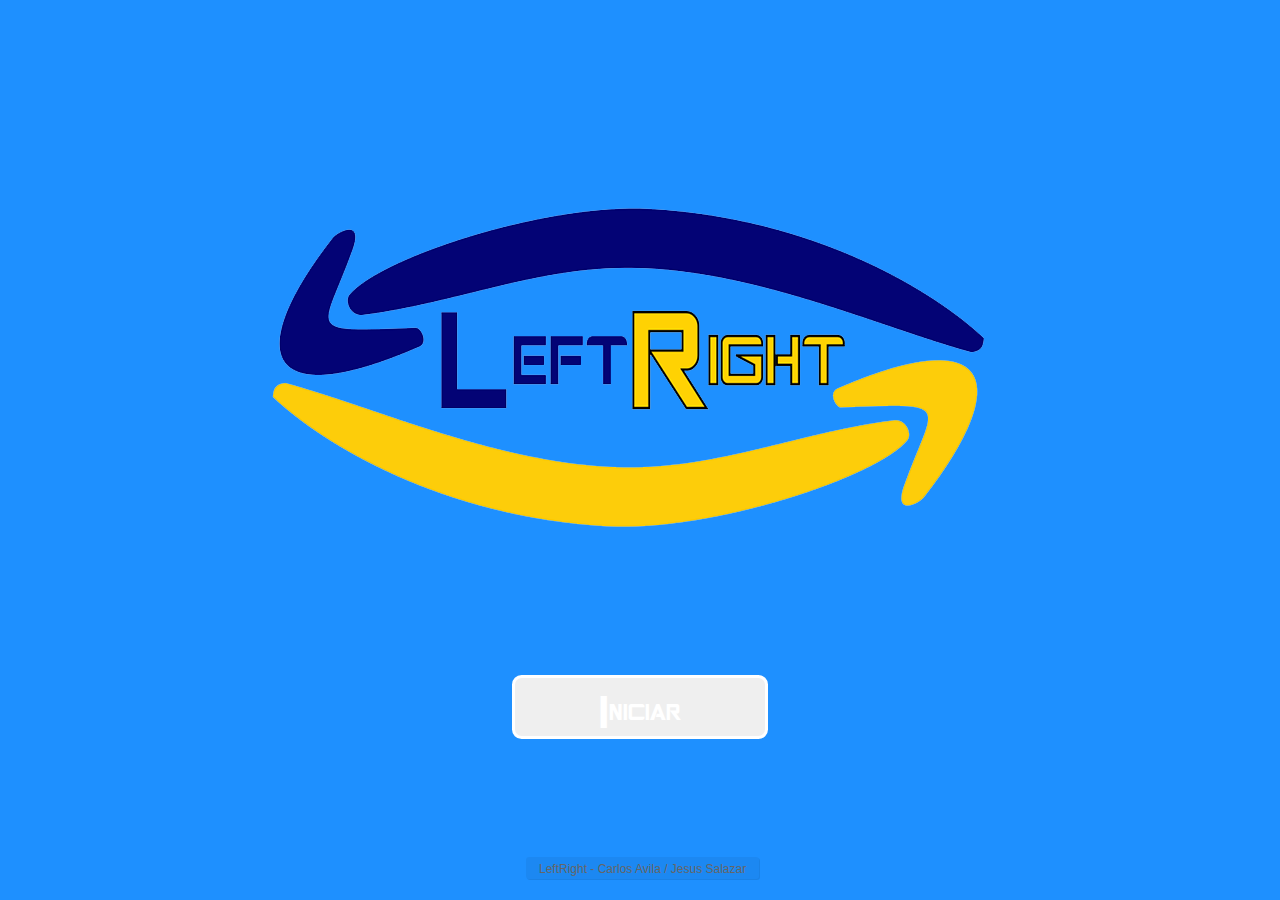
==== facekat/index.html @ b0891065 "Agregacion de intro" ====
<!Left-Right>
<!DOCTYPE html>
<html>
<head>
	<meta http-equiv="Content-Type" content="text/html; charset=utf-8">
	<meta name="keywords" content="mrflix html5 logo 3d transformation canvas" />
	<link rel="shortcut icon" type="image/png" href="/img/brick.png"> 
	<link rel="stylesheet" href="styles/style.css">
    <link rel="stylesheet" href="/styles/panel.css">
    <title>LeftRight: Bienvenido</title>
	<meta name="viewport" content="width=device-width" />
    <style type="text/css">
		* { margin: 0; padding: 0; }
		html, body { height: 100%; overflow: hidden; background: rgb(30,144,255); font-family: sans-serif; }
		#background { position: absolute; }
		#logo { 
			left: 25%;
			top: 30%; 
			margin: -64px 0 0 -51px; 
			width: 718px; 
			height: 323px;
			position: absolute;
			-webkit-transform-style: preserve-3d;
			-moz-transform-style: preserve-3d;
			-o-transform-style: preserve-3d;
			-ms-transform-style: preserve-3d;
			transform-style: preserve-3d;
			-webkit-perspective: 500;
			-moz-perspective: 500;
			-o-perspective: 500;
			-ms-perspective: 500;
			perspective: 500;
			-webkit-perspective-origin: 50% 0;
			-moz-perspective-origin: 50% 0;
			-o-perspective-origin: 50% 0;
			-ms-perspective-origin: 50% 0;
            perspective-origin: 50% 0;
		}

		#boton
		{left: 47%;
		top: 80%;
		position: absolute;}

		#barra
		{left: 43%;
		 top: 75%;
		 position: absolute;
		}

@font-face {
  font-family: 'Erix';
  font-style: normal;
  font-weight: normal;
  src: url('./erix_outline.ttf');
}
		#boton
        {	position:absolute;
	width: 200%;
	margin: 0;
	padding: 0;
	top:75%;
	left:40%;
        }

    #iniciar
    {
    color:white;
	font-family: 'Erix', serif;
	font-size: 200%;
	font-style: normal;
	border-radius:0.3em;
	border:0.1em solid white;
	background-color: "#87CEFA";
	cursor:pointer;
	padding: 0.5em;
	margin: 0 auto;
	width: 8em;
	height: 2em;
    }

    .iniciar:hover
    {
    	background-color: #DAA520;
    }

		#hint { display: none; }
		#logo figure 
		{
				width: 718px;
				height: 323px;
				display: block;
				position: absolute;
				background: url(img/12.png);	
		}	
		p { 
			left: 55%;
			bottom: 21px;
			position: absolute;
			padding: 5px 13px 3px;
			margin-left: -178px;
			font-size: 12px;
			color: #666;
			background: white;
			background: rgba(0,0,0,.05);
			-moz-border-radius: 3px;
			-webkit-border-radius: 3px;
			border-radius: 3px;
			-moz-box-shadow: 1px 1px 0 rgba(0,0,0,0.1);
			-webkit-box-shadow: 1px 1px 0 rgba(0,0,0,0.1);
			box-shadow: 1px 1px 0 rgba(0,0,0,0.1);
		}
		a, a:visited {
			color: #f00909;
			font-weight: bold;
			text-decoration: none;
			-webkit-transiton: .1s all linear;
			-moz-transiton: .2s all linear;
			-o-transiton: .2s all linear;
			-ms-transiton: .2s all linear;
			transiton: .2s all linear;
		}
		.cssanimations #logo, .cssanimations #background {
			-webkit-animation-duration: 7s;
    		-moz-animation-duration: 8s;
    		-o-animation-duration: 5s;
    		-ms-animation-duration: 5s;
    		animation-duration: 9s;
			-webkit-animation-iteration-count: infinite;
			-moz-animation-iteration-count: infinite;
			-o-animation-iteration-count: infinite;
			-ms-animation-iteration-count: infinite;
			animation-iteration-count: infinite;
			-webkit-animation-timing-function: linear;
			-moz-animation-timing-function: linear;
			-o-animation-timing-function: linear;
			-ms-animation-timing-function: linear;
			animation-timing-function: linear;
		}
		.cssanimations #logo { 
		    -webkit-animation-name: logo;
    		-moz-animation-name: logo;
        	-o-animation-name: logo;
            -ms-animation-name: logo;
            animation-name: logo;
		}
		.cssanimations #background { 
		    -webkit-animation-name: sunray;
    		-moz-animation-name: sunray;
    		-o-animation-name: sunray;
    		-ms-animation-name: sunray;
    		animation-name: sunray;
		}
		@-webkit-keyframes sunray {
			from { -webkit-transform: rotateZ(0) translateZ(-100px); }
			to { -webkit-transform: rotateZ(-359deg) translateZ(-100px); }
		}
		@-moz-keyframes sunray {
			from { -moz-transform: rotateZ(0) translateZ(-100px); }
			to { -moz-transform: rotateZ(-359deg) translateZ(-100px); }
		}
		@-o-keyframes sunray {
			from { -o-transform: rotateZ(0) translateZ(-100px); }
			to { -o-transform: rotateZ(-359deg) translateZ(-100px); }
		}
		@-ms-keyframes sunray {
			from { -ms-transform: rotateZ(0) translateZ(-100px); }
			to { -ms-transform: rotateZ(-359deg) translateZ(-100px); }
		}
		@keyframes sunray {
			from { transform: rotateZ(0) translateZ(-100px); }
			to { transform: rotateZ(-359deg) translateZ(-100px); }
		}
		@-webkit-keyframes logo {
			from { -webkit-transform: rotateY(0); }
			to { -webkit-transform: rotateY(-359deg); }
		}
		@-moz-keyframes logo {
			from { -moz-transform: rotateY(0); }
			to { -moz-transform: rotateY(-359deg); }
		}
		@-o-keyframes logo {
			from { -o-transform: rotateY(0); }
			to { -o-transform: rotateY(-359deg); }
		}
		@-ms-keyframes logo {
			from { -ms-transform: rotateY(0); }
			to { -ms-transform: rotateY(-359deg); }
		}
		@keyframes logo {
			from { transform: rotateY(0); }
			to { transform: rotateY(-359deg); }
		}
		/* Fallback for browsers which don't support 3d transforms */
		.no-csstransforms3d #logo { width: 128px; height: 145px; margin: -73px 0 0 -64px; background: url(img/logo.png); }
			.no-csstransforms3d #logo h1 { left: 12px; }
			.no-csstransforms3d #logo #hint { display: block; left: -93px; top: -85px; width: 331px; height: 32px; text-indent: -9999px; background: url(img/hint.png); position: absolute; }
			.no-csstransforms3d #logo figure { display: none; }
	</style>
	<!-- Piwik -->
	<script type="text/javascript">
	var pkBaseURL = (("https:" == document.location.protocol) ? "https://mrflix.de/piwik/" : "http://mrflix.de/piwik/");
	document.write(unescape("%3Cscript src='" + pkBaseURL + "piwik.js' type='text/javascript'%3E%3C/script%3E"));
	</script><script type="text/javascript">
	try {
	var piwikTracker = Piwik.getTracker(pkBaseURL + "piwik.php", 1);
	piwikTracker.trackPageView();
	piwikTracker.enableLinkTracking();
	} catch( err ) {}
	</script><noscript><p><img src="http://mrflix.de/piwik/piwik.php?idsite=1" style="border:0" alt="" /></p></noscript>
	<!-- End Piwik Tracking Tag -->




</head>
<body>
	<!audio src=img/88.mp3 autoplay ></audio>
   

	<canvas id="background">This doesn't work, because your browser doesn't support HTML5.</canvas>
	<div id="logo">
		<h1></h1>
		<div id="hint" title="rotatable in cutting edge browsers">rotatable in cutting edge browsers</div>
		<figure class="front"></figure>
	</div>

<!AQUI ESTA EL BOTONO INICIAR>
	<div id="boton">
		<form action="index0.html">
			<button id="iniciar" class="iniciar">Iniciar</button> 
		</form>
	</div>
	<p>
		         LeftRight - Carlos Avila / Jesus Salazar
	</p> 
<script type="text/javascript" src="modernizr-1.6.min.js"></script>
<script type="text/javascript">
	var canvas = document.getElementById("background");
	var bg = canvas.getContext("2d");
	var dimensions = { x: 0, y: 0 }, diagonal = 0;
	var mousePos = { x: 0, y: 0 }, startPos = { x: 0, y: 0 }, rotation = 0, pressed = false, _lastFrameTime = new Date().getTime(), _totalTime = 0, _counter = 0;
	var logo = document.getElementById("logo");
	var domPrefix = "", browserPrefix = "";
	var inputDown, inputMove, inputUp;
	
	function init(){
		// get dom- and browserPrefixes for css styles
		if (typeof(document.body.style.transform) != 'undefined') {
		} else if (typeof(document.body.style.MozTransform) != 'undefined') {
			domPrefix = "Moz", browserPrefix = "-moz-";
		}else if (typeof(document.body.style.webkitTransform) != 'undefined') {
			domPrefix = "webkit", browserPrefix = "-webkit-";
		} else if (typeof(document.body.style.OTransform) != 'undefined') {
			domPrefix = "O", browserPrefix = "-o-";
		} else if (typeof(document.body.style.msTransform) != 'undefined') {
			domPrefix = "ms", browserPrefix = "-ms-";
		} else if (typeof(document.body.style.KhtmlTransform) != 'undefined') {
			domPrefix = "Khtml", browserPrefix = "-khtml-";
		}
		
		// detect touch for bindings
		if (Modernizr.touch) {
			inputDown = "touchstart";
			inputMove = "touchmove";
			inputUp = "touchend";
		}
		else {
			inputDown = "mousedown";
			inputMove = "mousemove";
			inputUp = "mouseup";
		}
		
		// initiate resize
		window.addEventListener( "resize", start, false );

		if(Modernizr.csstransforms3d){
			document.addEventListener( inputDown, mousedownHandler, false );
			document.addEventListener( inputUp, mouseupHandler, false );
		}
		
		// lets go
		start();
		
		// animation loop
		if(!Modernizr.cssanimations){
			setInterval( loop, 1000 / 60 );
		}
		if(!Modernizr.csstransforms3d){
			logo.style[domPrefix+"AnimationName"] = "none";
		}
	}
	
	function start(){
		dimensions = { x: document.body.clientWidth, y: document.body.clientHeight };
		diagonal = Math.round( Math.sqrt( dimensions.x*dimensions.x + dimensions.y*dimensions.y ) );
		canvas.height = diagonal;
		canvas.width = diagonal;
		canvas.style.marginTop = -(diagonal-dimensions.y)/2+"px";
		canvas.style.marginLeft = -(diagonal-dimensions.x)/2+"px";
		canvas.style[domPrefix+"TransformOrigin"] = diagonal/2+"px "+diagonal/2+"px";
		// set canvas center to document center
		bg.translate(diagonal/2, diagonal/2);
		var sunray = new star(30, 50, "white");
		sunray.draw();
	}
	
	function star(spikes, radius, color){
		this.spikes = spikes;
		this.radius = radius;
		this.radiants = 2 * Math.PI/spikes;
		this.offsetX = radius * Math.cos(this.radiants);
		this.offsetY = radius * Math.sin(this.radiants);
		this.starLength = diagonal;
		this.EndY = this.starLength * Math.tan(this.radiants/2);
		bg.fillStyle = color;
	}
	
	star.prototype = {
		draw: function(){
			bg.clearRect(-this.starLength, -this.starLength, this.starLength*2, this.starLength*2);
			bg.beginPath();
			bg.arc(0, 0, this.radius, 0, Math.PI*2,true);
			bg.fill();
			for(var i = 0; i<this.spikes; i++){
				bg.beginPath();
				bg.moveTo(this.radius,0);
				bg.lineTo(this.starLength, this.EndY);
				bg.lineTo(this.offsetX, this.offsetY);
				bg.fill();
				bg.rotate(this.radiants);
			}
		}
	}
	
	function loop(){
		var time = new Date().getTime();
		_counter++;
		_totalTime += ( time - _lastFrameTime );
		_lastFrameTime = time;
		// rotate the sunray
		canvas.style[domPrefix+"Transform"] = "rotate("+ - --rotation +"deg)";
		// rotate the logo
		if( !pressed && Modernizr.csstransforms3d ) {
			logo.style[domPrefix+"Transform"] = "rotateY("+ rotation +"deg)";
		}
	}
	
	function turn(){
		var diffX = mousePos.x - startPos.x;
		var diffY = mousePos.y - startPos.y;
		logo.style[domPrefix+"Transform"] = "rotateX("+-diffY+"deg) rotateY("+diffX+"deg)";
	}
	
	function normalizedX(event){
		return Modernizr.touch ? event.touches[0].pageX : event.pageX;
	}	
	
	function normalizedY(event){
		return Modernizr.touch ? event.touches[0].pageY : event.pageY;
	}
	
	function mousedownHandler(event){
		event.preventDefault();
		startPos.x = normalizedX(event);
		startPos.y = normalizedY(event);
		pressed = true;
		if( Modernizr.cssanimations ) {
			logo.style[domPrefix+"AnimationName"] = "none";
		}
		document.addEventListener( inputMove, mousemoveHandler, false );
	}
	
	function mousemoveHandler(event){
		event.preventDefault();
		mousePos.x = normalizedX(event);
		mousePos.y = normalizedY(event);
		turn();
	}
	
	function mouseupHandler(event){
		var approxAngle = Modernizr.cssanimations ? 0 : (rotation - 1000*_counter/_totalTime);
		logo.style[domPrefix+"Transition"] = browserPrefix+"transform 1s ease-in-out";	
		logo.style[domPrefix+"Transform"] = "rotateY("+ approxAngle +"deg) rotateX(0)";
		logo.addEventListener(domPrefix+"TransitionEnd", transitionEnd, false );
		document.removeEventListener( inputMove, mousemoveHandler, false );
	}
	
	function transitionEnd(){
		pressed = false;
		logo.style[domPrefix+"Transition"] = "none";
		if ( Modernizr.cssanimations ) {
			logo.style[domPrefix+"AnimationName"] = "logo";
		}
		logo.removeEventListener( domPrefix+"TransitionEnd", transitionEnd, false );
	}

	init();
</script>
</body>
</html>
---- facekat/styles/style.css ----
﻿/*Left-Right*/
/*Aqui cambiamos los tipos de fuente de las letras del juego*/
@font-face {
  font-family: 'Erix';
  font-style: normal;
  font-weight: normal;
  src: url('./erix_outline.ttf');
}

/*Aqui cambiamos el color de fondo de la pantalla inicial*/
body {
	background-color: #000000;
	margin: 0px;
	overflow: hidden;
	cursor:default;
}

a {
	color:#0078ff;
}

.hud {
	position:absolute;
	z-index:999;
	color:white;
	font-family: 'Erix', serif;
	font-size: 100%;
	font-style: normal;
}

#but {
	position:absolute;
	width: 100%;
	margin: 0;
	padding: 0;
	top:50%;
	left:0;
}
/*Estilo de los botones*/
.but {
	color:white;
	font-family: 'Erix', serif;
	font-size: 100%;
	font-style: normal;
	border-radius:0.3em;
	border:0.1em solid white;
	background-color: rgba(99,99,99,0.65);
	cursor:pointer;
	padding: 0.5em;
	margin: 0 auto;
	width: 8em;
	/* Estilo inicial del boton Iniciar */
	display: none;
}
/*Color el boton cuando el mouse pasa por encima*/
/*Boton Inicio*/
.but:hover {
	background-color: #DAA520;
}
/*Posicion de los puntos en la pantalla de juego*/
#score {
	top:65%;
	left:10pxs;
}
/*Posicion de los puntos en la pantalla de juego*/
#lives {
	//position: relative;
	top:30%;
	right:10px;
	font-size:200%;
	color: #ffffff;
	white-space: pre;
}
/*Posicion del mayor puntaje en la pantalla de inicio*/
/*Muesta el mayor puntaje de la partida anterior*/
#hiscore {
	position:absolute;
	z-index:999;
	top:35%;
	right:60px;
	width:100%;
	margin:0;
	text-align:right;
	font-size:90%;
	line-height:100%;
}			
/*Posicion de la informacion que sale en la parte inferior*/
#info {
	position:absolute;
	z-index:999;
	bottom:75px;
	top: 0px;
	right:0.5%;
	width:20em;
	margin-left:-10em;
	text-align:right;
	font-size:65%;
	line-height: 2;
}

small {
	font-size:70%;
}
/*Posicion y atributos del titulo en la pantalla de inicio*/
#title {
	position:absolute;
	z-index:999;
	top:0%;
	left:20px;
	width:100%;
	text-align:center;
	font-size: 200%;
}
/*Posicion y atributos de los creditos de la pantalla de inicio*/
/*Parte inferior*/
#credit {
	font-family: 'Erix', serif;
	position:absolute;
	bottom:1em;
	width: 80%;
	text-align:center;
	font-size:30%;
	color:#aaa;
}
/*Posicion y atributos del infdicador distancia y niveles*/
#puntos {
	font-family: 'Erix', serif;
	position:absolute;
	bottom:1em;
	top: 55%;
	left: 10px;
	width: 80%;
	text-align:left;
	tex
	font-size:100%;
	color:#ffffff;
}
/*Posicion y atributos del infdicador distancia y niveles*/
#nivel {
	font-family: 'Erix', serif;
	position:absolute;
	bottom:1em;
	top: 0%;
	left: 10px;
	width: 80%;
	text-align:left;
	font-size:100%;
	color:#ffffff;
}
#niveles {
	font-family: 'Erix', serif;
	position:absolute;
	bottom:1em;
	top: 7%;
	left: 20px;
	width: 80%;
	text-align:left;
	font-size:100%;
	color:#ffffff;
}
/*Color de los creditos (de algunas letras)*/
#credit a { color: #000000; }
/*Posicion de la camara en general 
(sin recuadro que lo siga)*/
video {
	position:absolute;
	top: 50px;
	right: 20px;
	z-index:1000;
	display:block;
	width: 200px; height: 150px;
	-o-transform : scaleX(-1);
	-moz-transform : scaleX(-1);
	-webkit-transform : scaleX(-1);
	-ms-transform: scaleX(-1);
	transform : scaleX(-1);
}
/*Coloca la transparencia gris sobre una imagen
(sobre la camara)*/
.grayout .but {
  filter:alpha(opacity=40); /* IE */
  opacity: 0.4; /* Safari, Opera */
  -moz-opacity:0.40; /* FireFox */
  cursor: default;
}
---- styles/panel.css ----
@import url(fonts.css);

/* Panel
---------------------------------------- */
.sd-panel {
	position:absolute;
	top:0;
	right:0;
	left:0;
	z-index:9999;
	padding:0 0 0 70px;
	background:
		url([data-uri]) repeat-y,
		url(../images/denim.png),
		#181818;
	-webkit-box-shadow:0 0 0 1px rgba(255, 255, 255, 0.3);
	-moz-box-shadow:0 0 0 1px rgba(255, 255, 255, 0.3);
	box-shadow:0 0 0 1px rgba(255, 255, 255, 0.3);
	color:#FFF;
	font:12px/20px Tahoma, sans-serif;
	-webkit-transform:translateY(-100%);
	-moz-transform:translateY(-100%);
	-ms-transform:translateY(-100%);
	-o-transform:translateY(-100%);
	transform:translateY(-100%);
	-webkit-transition:-webkit-transform 0.3s linear;
	-moz-transition:-moz-transform 0.3s linear;
	-ms-transition:-o-transform 0.3s linear;
	-o-transition:-o-transform 0.3s linear;
	transition:transform 0.3s linear;
	}
	.sd-panel:after {
		position:absolute;
		top:0;
		right:0;
		left:50px;
		height:10px;
		background:#000 url(../images/cubes-header.png) no-repeat;
		content:'';
		}
	.sd-panel a {
		text-decoration:none;
		color:#FFF;
		}

/* Sections */
.sd-description,
.sd-features {
	display:table-cell;
	overflow:hidden;
	width:50%;
	vertical-align:top;
	}

/* Description */
.sd-description {
	padding:25px 20px 15px 0;
	}

/* Title */
.sd-title {
	padding:0 0 20px;
	}
	.sd-title p,
	.sd-title h1 {
		margin:0;
		padding:0;
		display:table-cell;
		text-shadow:0 3px 0 #333;
		font:normal 30px/1 'Bebas Neue', sans-serif;
		}
	.sd-title p:after {
		text-shadow:0 3px 0 #111;
		color:#333;
		content:'\00A0\2022\00A0';
		}
	.sd-title a {
		padding-bottom:5px;
		border-bottom:4px solid #1FA5EE;
		}

/* Legend */
.sd-legend {
	margin:0 0 10px;
	width:80%;
	}
	.sd-legend a {
		color:#45b4f1;
		}

/* Tags */
.sd-tags {
	margin:0;
	}
	.sd-tags a {
		margin-right:10px;
		color:#AAA;
		}
	.sd-tags a:hover {
		color:#FFF;
		}

/* Features */
.sd-features {
	padding:25px 20px 15px 35px;
	}
	.sd-features:before {
		position:absolute;
		margin:6px 0 0 -35px;
		width:22px;
		height:22px;
		background:url(../images/icons.svg) no-repeat;
		content:'';
		}
	.sd-features p {
		margin:0 0 10px;
		padding:0;
		}
.sd-features-yep:before {
	background-color:#04AC30;
	background-position:0 0;
	}
.sd-features-nope:before {
	background-color:#FA5D48;
	background-position:0 -19px;
	}

/* List */
.sd-list {
	float:left;
	margin:0 30px 10px 0;
	padding:0 0 0 16px;
	list-style:none;
	}
	.sd-list a:before {
		position:absolute;
		margin:6px 0 0 -16px;
		width:10px;
		height:8px;
		background:url(../images/icons.svg) no-repeat;
		content:'';
		}
.sd-list-yep a:before {
	background-position:-23px -2px;
	}
.sd-list-yep a:hover:before {
	background-position:-23px -11px;
	}
.sd-list-nope a:before {
	background-position:-23px -21px;
	}
.sd-list-nope a:hover:before {
	background-position:-23px -30px;
	}

/* Button */
.sd-button {
	position:absolute;
	top:100%;
	left:0;
	width:50px;
	height:50px;
	background:#1FA5EE;
	border:none;
	color:transparent;
	}
	.sd-button:after {
		position:absolute;
		top:16px;
		left:12px;
		width:26px;
		height:19px;
		background:url(../images/icons.svg) 0 -40px no-repeat;
		content:'';
		}

@media only screen and (max-width:650px) {

	/* Panel */
	.sd-panel:after {
		background-size:100% 100%;
		}

	/* Legend */
	.sd-legend {
		width:auto;
		}

	/* Sections */
	.sd-description,
	.sd-features {
		display:block;
		width:auto;
		}

	/* Features */
	.sd-features {
		padding:0 20px 5px 35px;
		}
}

/* Panel On
---------------------------------------- */
.sd-panel-on {
	-webkit-transform:translateY(0);
	-moz-transform:translateY(0);
	-ms-transform:translateY(0);
	-o-transform:translateY(0);
	transform:translateY(0);
	}
	.sd-panel-on .sd-button {
		-webkit-transform-origin:50% 0;
		-moz-transform-origin:50% 0;
		-ms-transform-origin:50% 0;
		-o-transform-origin:50% 0;
		transform-origin:50% 0;
		-webkit-transform:scale(-1);
		-moz-transform:scale(-1);
		-ms-transform:scale(-1);
		-o-transform:scale(-1);
		transform:scale(-1);
		}
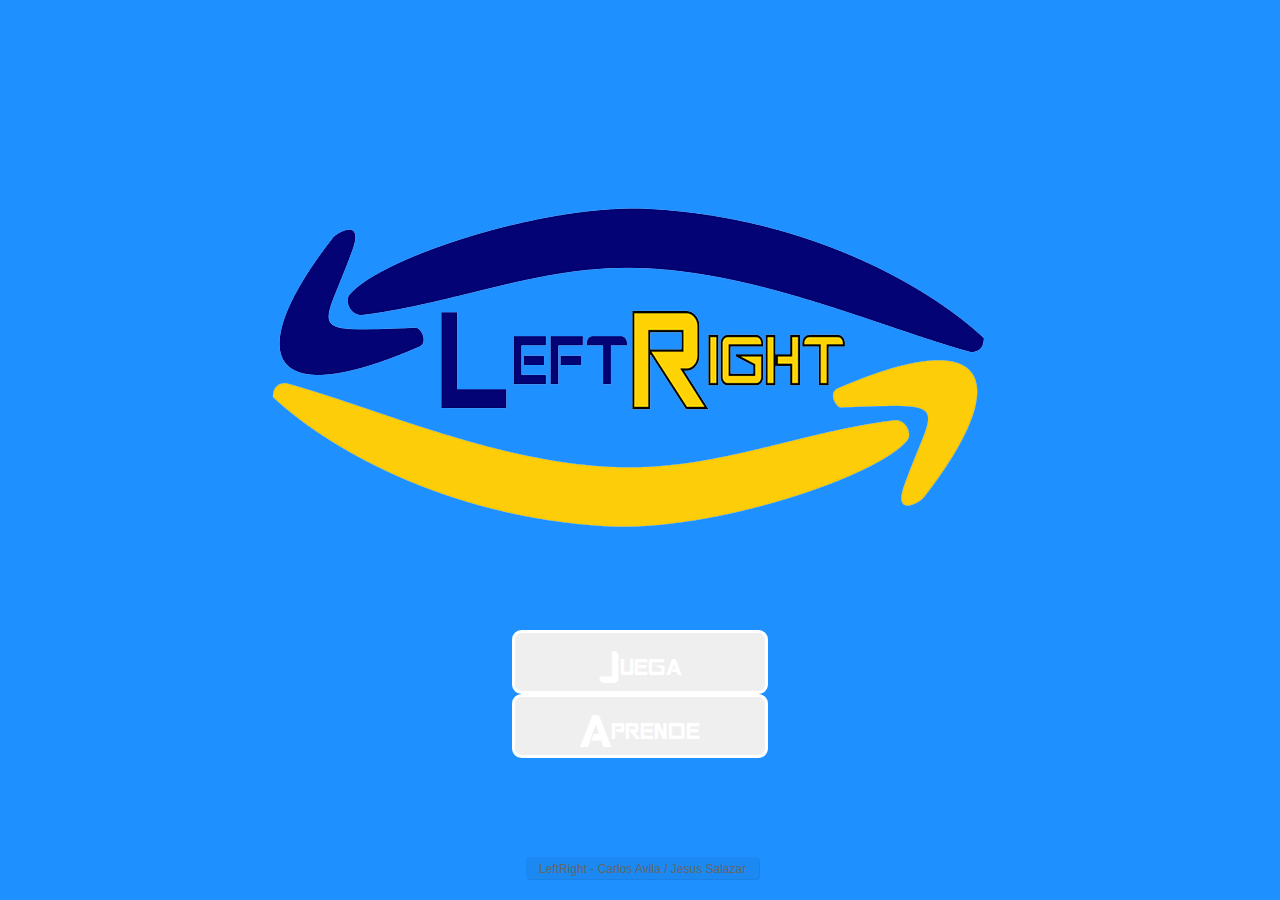
==== commit abe90ba8: "Botones Intro Juega-Aprende" ====
--- a/facekat/index.html
+++ b/facekat/index.html
@@ -37,16 +37,6 @@
             perspective-origin: 50% 0;
 		}
 
-		#boton
-		{left: 47%;
-		top: 80%;
-		position: absolute;}
-
-		#barra
-		{left: 43%;
-		 top: 75%;
-		 position: absolute;
-		}
 
 @font-face {
   font-family: 'Erix';
@@ -54,16 +44,32 @@
   font-weight: normal;
   src: url('./erix_outline.ttf');
 }
-		#boton
+	#button
         {	position:absolute;
 	width: 200%;
 	margin: 0;
 	padding: 0;
-	top:75%;
+	top:70%;
 	left:40%;
         }
 
-    #iniciar
+    #iniciarSpace
+    {
+    color:white;
+	font-family: 'Erix', serif;
+	font-size: 200%;
+	font-style: normal;
+	border-radius:0.3em;
+	border:0.1em solid white;
+	background-color: "#87CEFA";
+	cursor:pointer;
+	padding: 0.5em;
+	margin: 0 auto;
+	width: 8em;
+	height: 2em;
+    }
+
+    #iniciarQuestion
     {
     color:white;
 	font-family: 'Erix', serif;
@@ -226,11 +232,15 @@
 	</div>
 
 <!AQUI ESTA EL BOTONO INICIAR>
-	<div id="boton">
+	<div id="button">
 		<form action="index0.html">
-			<button id="iniciar" class="iniciar">Iniciar</button> 
+			<button id="iniciarSpace" class="iniciar">Juega</button> 
+		</form>
+		<form action="index1.html">
+			<button id="iniciarQuestion" class="iniciar">Aprende</button> 
 		</form>
 	</div>
+
 	<p>
 		         LeftRight - Carlos Avila / Jesus Salazar
 	</p> 
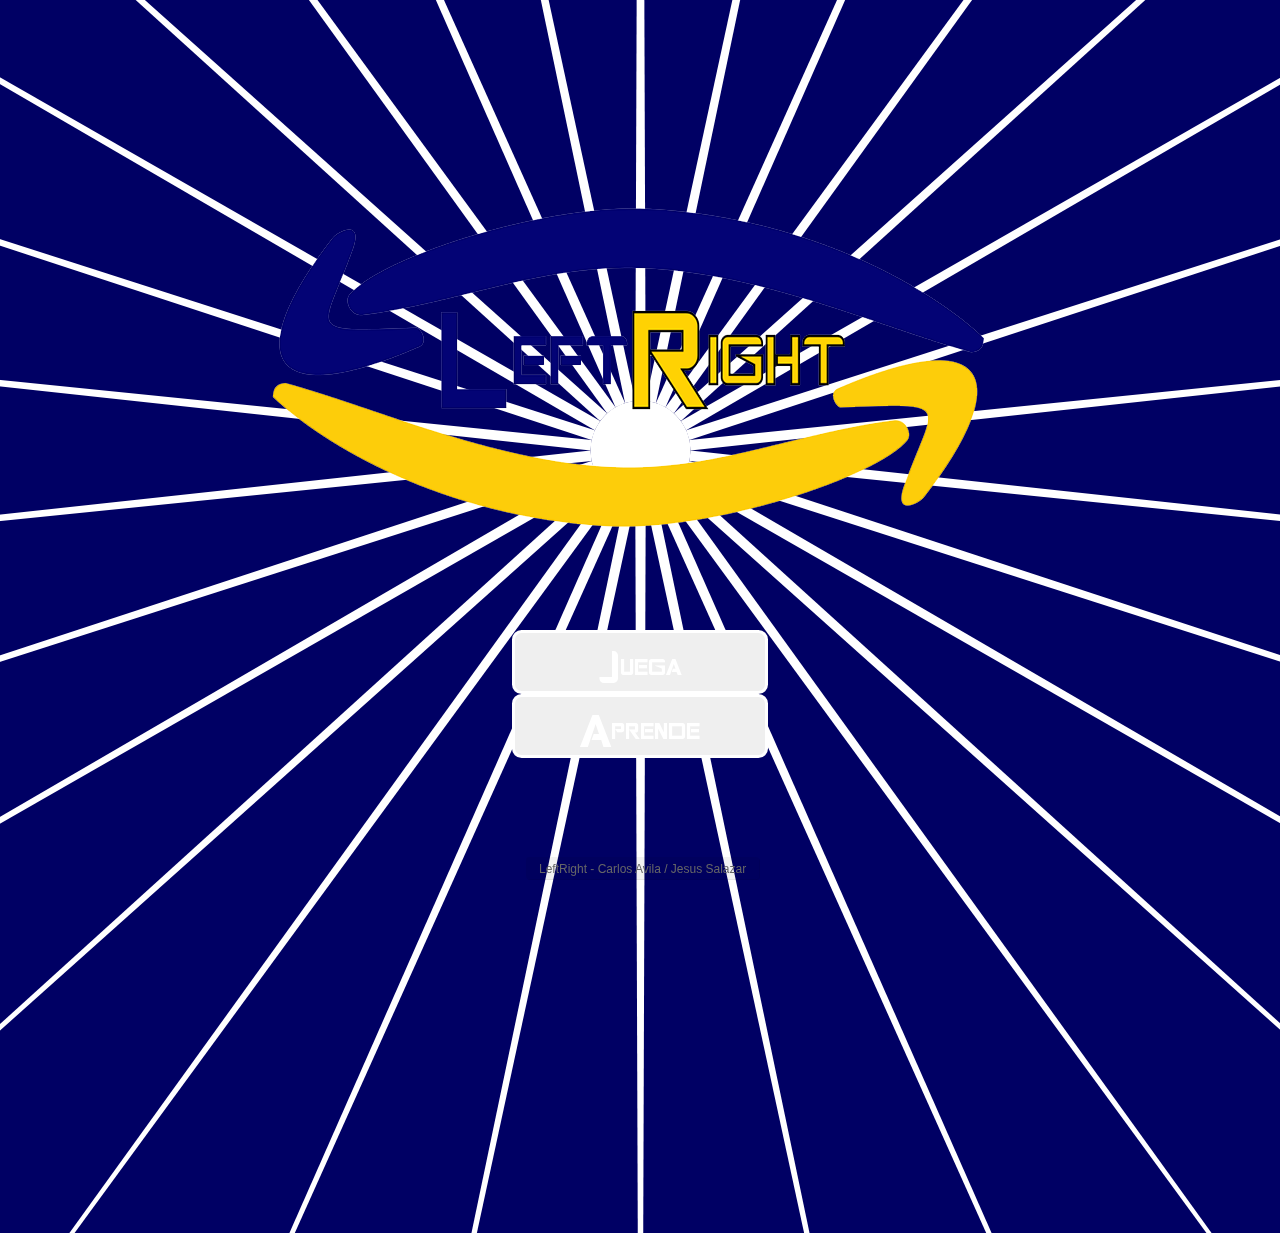
==== commit 897b028b: "Cambio de color intro" ====
--- a/facekat/index.html
+++ b/facekat/index.html
@@ -11,7 +11,7 @@
 	<meta name="viewport" content="width=device-width" />
     <style type="text/css">
 		* { margin: 0; padding: 0; }
-		html, body { height: 100%; overflow: hidden; background: rgb(30,144,255); font-family: sans-serif; }
+		html, body { height: 100%; overflow: hidden; background: rgb(0,0,100); font-family: sans-serif; }
 		#background { position: absolute; }
 		#logo { 
 			left: 25%;
--- a/facekat/styles/style.css
+++ b/facekat/styles/style.css
@@ -111,6 +111,18 @@
 	text-align:center;
 	font-size: 200%;
 }
+
+#subtitle {
+	font-family: 'Erix', serif;
+	position:absolute;
+	z-index:999;
+	top:13%;
+	left:20px;
+	width:100%;
+	text-align:center;
+	font-size: 100%;
+	color:#ffffff;
+}
 /*Posicion y atributos de los creditos de la pantalla de inicio*/
 /*Parte inferior*/
 #credit {
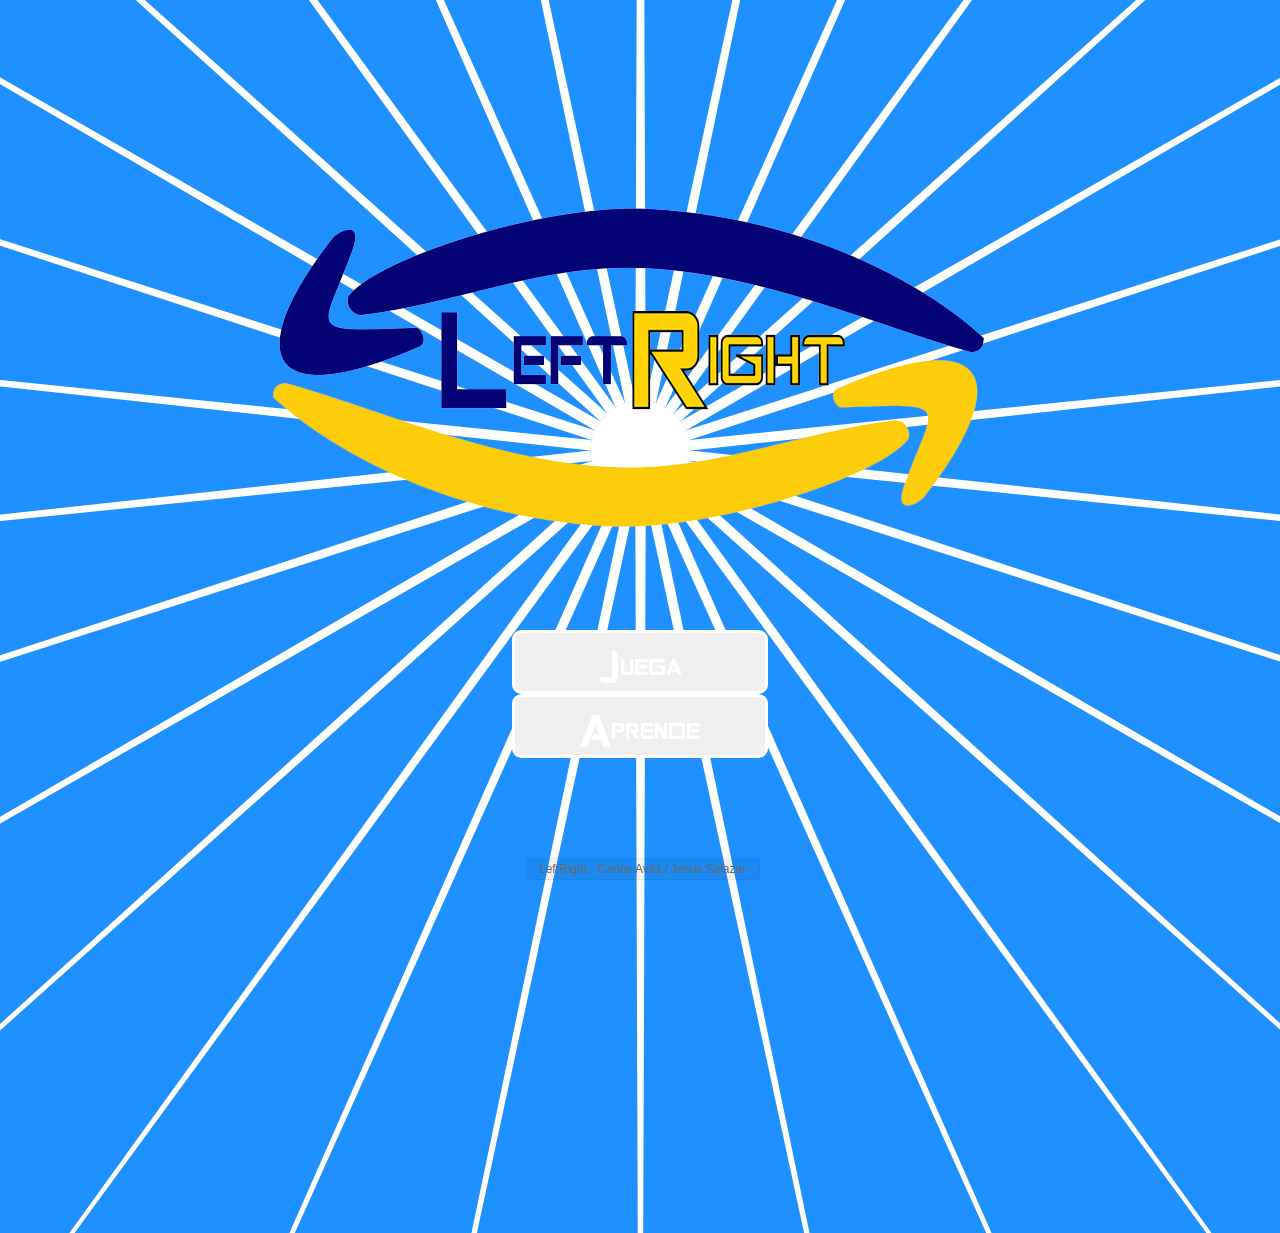
==== commit 2d7d3c9b: "Modificacion Intro" ====
--- a/facekat/index.html
+++ b/facekat/index.html
@@ -11,7 +11,7 @@
 	<meta name="viewport" content="width=device-width" />
     <style type="text/css">
 		* { margin: 0; padding: 0; }
-		html, body { height: 100%; overflow: hidden; background: rgb(0,0,100); font-family: sans-serif; }
+		html, body { height: 100%; overflow: hidden; background: rgb(30,144,255); font-family: sans-serif; }
 		#background { position: absolute; }
 		#logo { 
 			left: 25%;
@@ -45,13 +45,15 @@
   src: url('./erix_outline.ttf');
 }
 	#button
-        {	position:absolute;
+    {	
+    position:absolute;
 	width: 200%;
 	margin: 0;
 	padding: 0;
 	top:70%;
 	left:40%;
-        }
+	display: inline-block;
+    }
 
     #iniciarSpace
     {
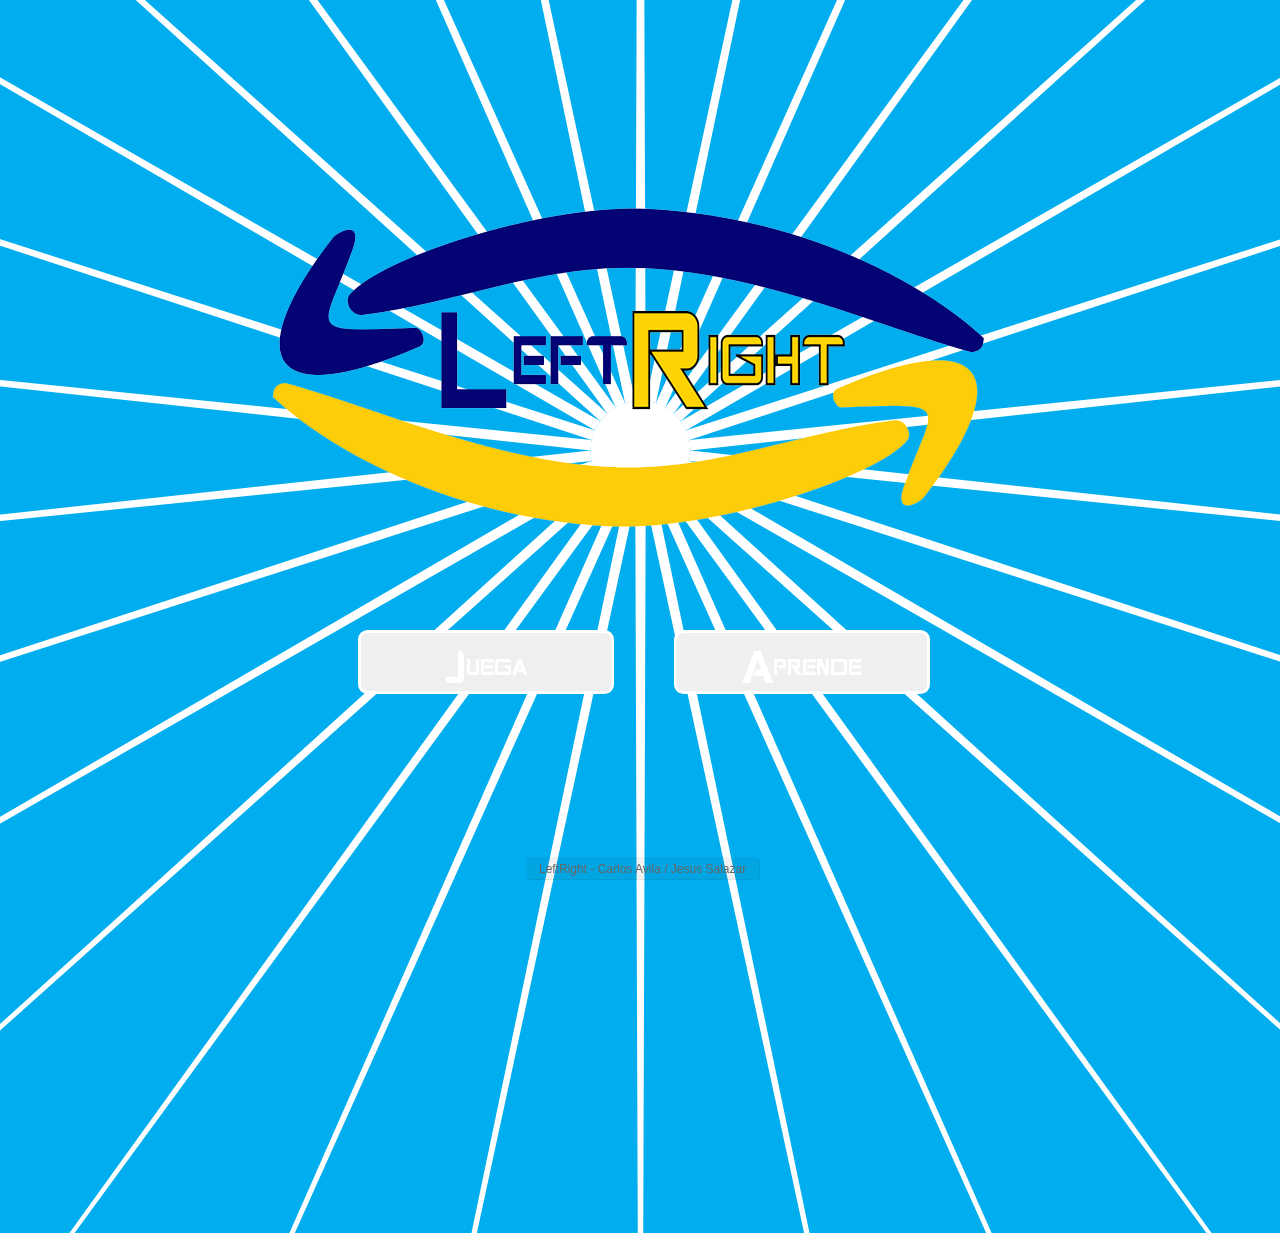
==== commit fb16706f: "Situar botones correctamente" ====
--- a/facekat/index.html
+++ b/facekat/index.html
@@ -11,7 +11,7 @@
 	<meta name="viewport" content="width=device-width" />
     <style type="text/css">
 		* { margin: 0; padding: 0; }
-		html, body { height: 100%; overflow: hidden; background: rgb(30,144,255); font-family: sans-serif; }
+		html, body { height: 100%; overflow: hidden; background: rgb(0,174,239); font-family: sans-serif; }
 		#background { position: absolute; }
 		#logo { 
 			left: 25%;
@@ -45,15 +45,13 @@
   src: url('./erix_outline.ttf');
 }
 	#button
-    {	
-    position:absolute;
+        {	position:absolute;
 	width: 200%;
 	margin: 0;
 	padding: 0;
 	top:70%;
-	left:40%;
-	display: inline-block;
-    }
+	left:28%;
+        }
 
     #iniciarSpace
     {
@@ -67,8 +65,10 @@
 	cursor:pointer;
 	padding: 0.5em;
 	margin: 0 auto;
+	margin-right: 60px;
 	width: 8em;
 	height: 2em;
+	float: left;
     }
 
     #iniciarQuestion
@@ -85,6 +85,7 @@
 	margin: 0 auto;
 	width: 8em;
 	height: 2em;
+	float: left;
     }
 
     .iniciar:hover
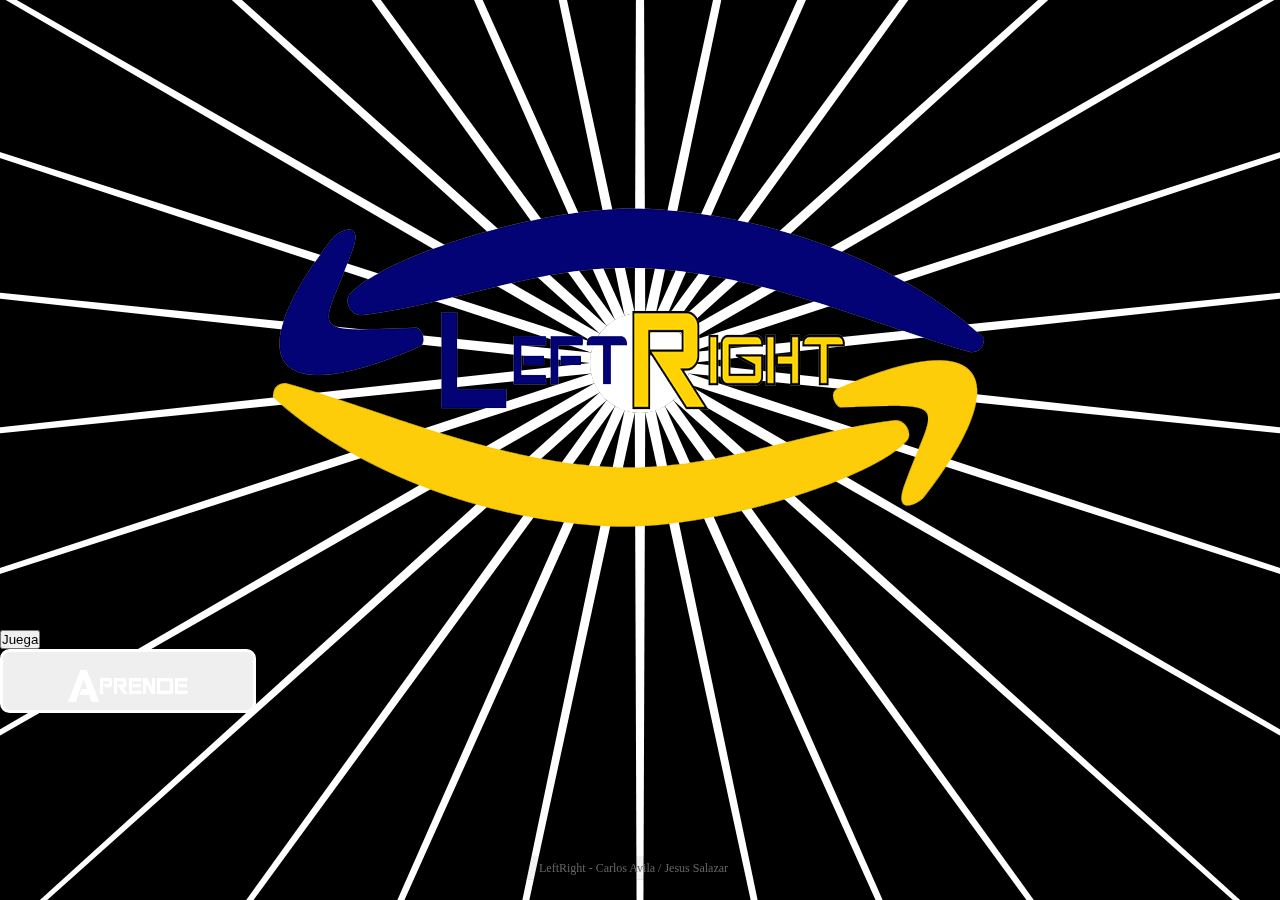
==== commit 200f6cfb: "Merge branch 'master' of https://github.com/jesussalazar/leftright" ====
--- a/facekat/index.html
+++ b/facekat/index.html
@@ -11,7 +11,11 @@
 	<meta name="viewport" content="width=device-width" />
     <style type="text/css">
 		* { margin: 0; padding: 0; }
+<<<<<<< HEAD
 		html, body { height: 100%; overflow: hidden; background: rgb(0,174,239); font-family: sans-serif; }
+=======
+		html, body { height: 100%; overflow: hidden; background: rgb(30,144,255); font-family: sans-serif; }
+>>>>>>> FETCH_HEAD
 		#background { position: absolute; }
 		#logo { 
 			left: 25%;
@@ -45,13 +49,20 @@
   src: url('./erix_outline.ttf');
 }
 	#button
-        {	position:absolute;
+    {	
+    position:absolute;
 	width: 200%;
 	margin: 0;
 	padding: 0;
 	top:70%;
+<<<<<<< HEAD
 	left:28%;
         }
+=======
+	left:40%;
+	display: inline-block;
+    }
+>>>>>>> FETCH_HEAD
 
     #iniciarSpace
     {
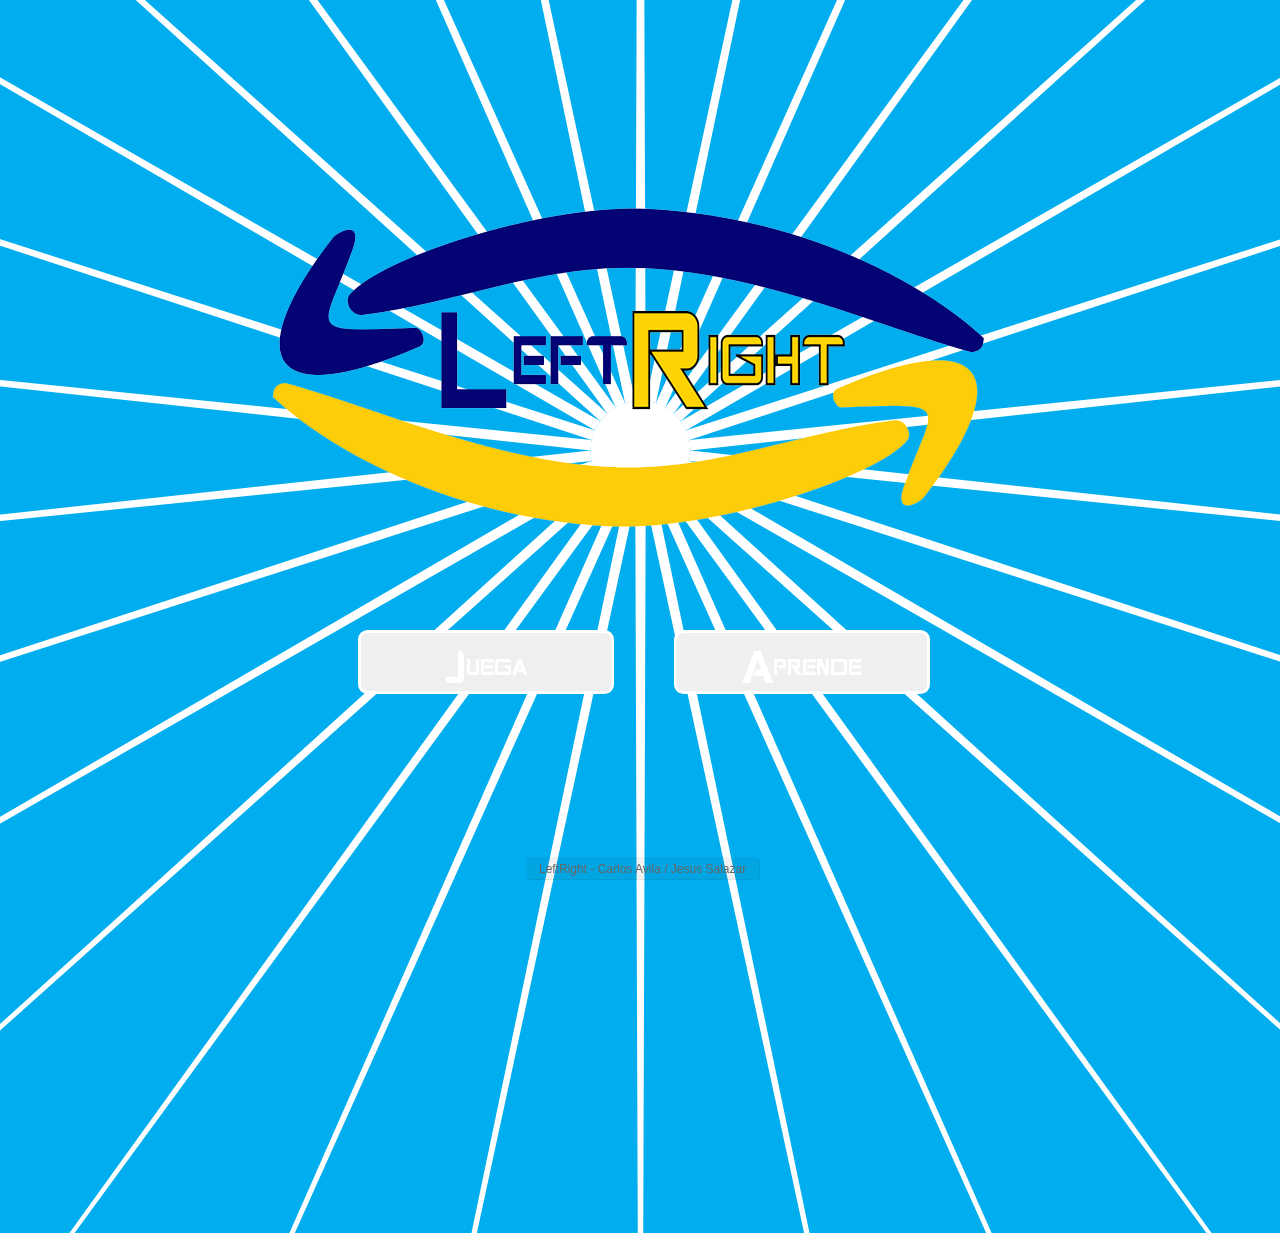
==== commit a12bf942: "Revert "Merge branch 'master' of https://github.com/jesussalazar/leftright"" ====
--- a/facekat/index.html
+++ b/facekat/index.html
@@ -11,11 +11,7 @@
 	<meta name="viewport" content="width=device-width" />
     <style type="text/css">
 		* { margin: 0; padding: 0; }
-<<<<<<< HEAD
 		html, body { height: 100%; overflow: hidden; background: rgb(0,174,239); font-family: sans-serif; }
-=======
-		html, body { height: 100%; overflow: hidden; background: rgb(30,144,255); font-family: sans-serif; }
->>>>>>> FETCH_HEAD
 		#background { position: absolute; }
 		#logo { 
 			left: 25%;
@@ -49,20 +45,13 @@
   src: url('./erix_outline.ttf');
 }
 	#button
-    {	
-    position:absolute;
+        {	position:absolute;
 	width: 200%;
 	margin: 0;
 	padding: 0;
 	top:70%;
-<<<<<<< HEAD
 	left:28%;
         }
-=======
-	left:40%;
-	display: inline-block;
-    }
->>>>>>> FETCH_HEAD
 
     #iniciarSpace
     {
